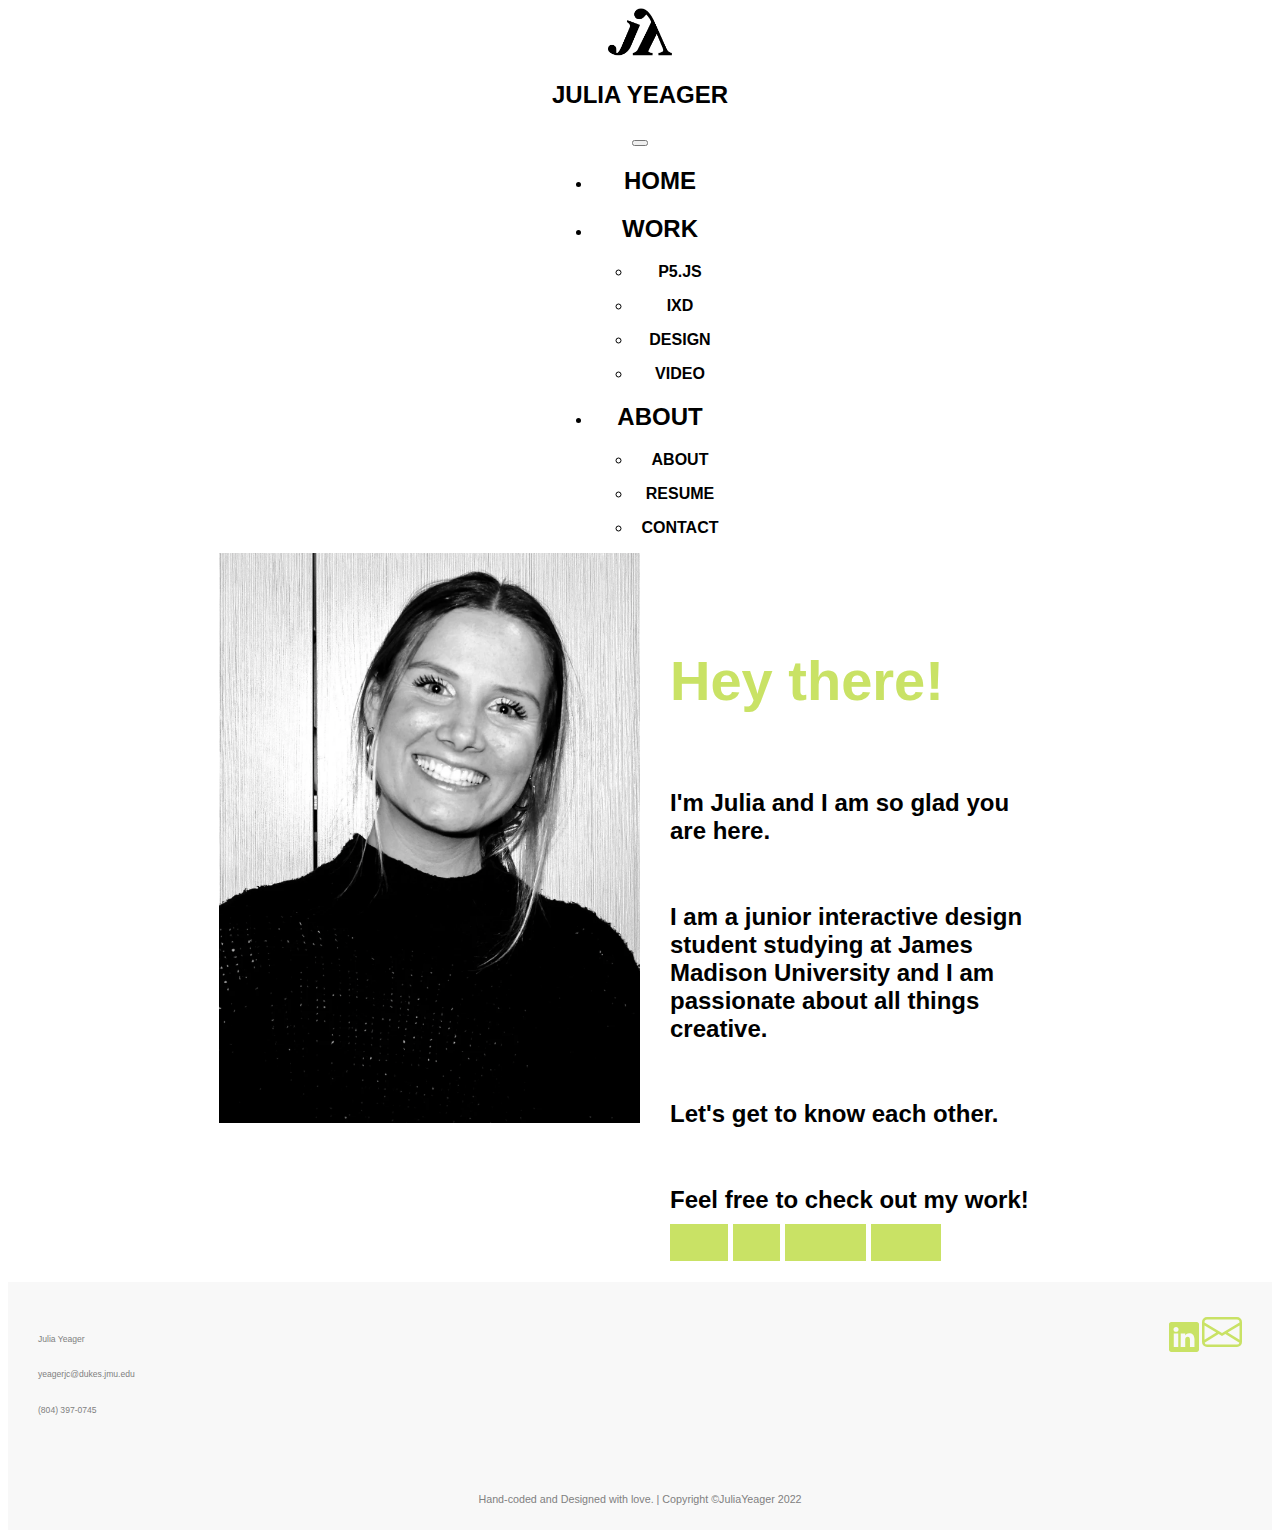
==== index.html @ 5de73576 "Add files via upload" ====
<!DOCTYPE html>
<html lang="en">
<head>
    <meta charset="UTF-8">
  	<meta name="description" content="Description of this web site">
	  <meta name="author" content="Your Name Here">
    <meta name="viewport" content="width=device-width, initial-scale=1.0">
    <title>Julia Yeager Portfolio</title>
    <link href="https://cdn.jsdelivr.net/npm/bootstrap@5.1.3/dist/css/bootstrap.min.css" rel="stylesheet" integrity="sha384-1BmE4kWBq78iYhFldvKuhfTAU6auU8tT94WrHftjDbrCEXSU1oBoqyl2QvZ6jIW3" crossorigin="anonymous">
    <script src="https://cdn.jsdelivr.net/npm/bootstrap@5.1.3/dist/js/bootstrap.bundle.min.js" integrity="sha384-ka7Sk0Gln4gmtz2MlQnikT1wXgYsOg+OMhuP+IlRH9sENBO0LRn5q+8nbTov4+1p" crossorigin="anonymous"></script>
    <link href="stylesheet.css" rel="stylesheet" type="text/css" media="screen">
    <link rel="preconnect" href="https://fonts.googleapis.com"> 
    <link rel="preconnect" href="https://fonts.gstatic.com" crossorigin> 
    <link href="https://fonts.googleapis.com/css2?family=Roboto:ital,wght@0,300;0,400;0,700;1,400&display=swap" rel="stylesheet">

<style>

.container {
    display: grid;
    margin:0 auto;
    max-width: 1500px;
    grid-template-columns:repeat(12, 1fr); 
    }
    
    nav{
        grid-column: 1/13;
        display:flex;
        justify-content: space-around;
        text-align: center;
    }

    aside{
      grid-column: 1/13;
      
    }

    .right{
      grid-column: 1/13;
      text-align: center;
      padding-bottom: 20px;
    }

    footer {
    grid-column: 1/2;
    display: grid;
    grid-template-columns: 1fr 1fr;
    font-size: .8rem;
    line-height: 1.2em;
    padding: 30px;
    background-color: #f8f8f8;
}
.footer1 {
    grid-column: 1/2;
    text-align: left;
}
.footer2 {
    grid-column: 2/3;
    text-align: right;
}
    img{
    max-width: 100%;
    height: auto;


}
  .closing{
  grid-column: 1/13;
  display:flex;
  justify-content:space-around;
  background-color: #f8f8f8;
  }

.btn-primary{
  background-color: hsl(72, 68%, 64%);
  color:white;
  margin-top: 30px;
  margin-right: 5px;
  outline-color: #C9E265;
  padding: 10px;

}
.btn-primary:hover {
  background-color: gray;
  
}
.btn-primary:focus{
  background-color: #C9E265;
}
a:link { 
  text-decoration: none; 
  color: #C9E265;

  }
a:hover, a:focus, a:active { 
  color: #555753;
}
  
 @media only screen and (min-width: 680px){

    .container {
    display: grid;
    margin:0 auto;
    max-width: 1500px;
    grid-template-columns:repeat(12, 1fr); 
    }
    
    nav{
        grid-column: 1/13;
        display:flex;
        justify-content: space-around;
        text-align: center;
    }

    aside{
      grid-column: 3/7;
      
    }

    .right{
      grid-column: 7/11;
      text-align: left;
      padding: 30px;
    }

    footer {
    grid-column: 1/2;
    display: grid;
    grid-template-columns: 1fr 1fr;
    font-size: .8rem;
    line-height: 1.2em;
    padding: 30px;
    background-color: #f8f8f8;
    }
    .footer1 {
        grid-column: 1/2;
        text-align: left;
    }
    .footer2 {
        grid-column: 2/3;
        text-align: right;
    }
        img{
        max-width: 100%;
        height: auto;


    }
      .closing{
      grid-column: 1/13;
      display:flex;
      justify-content:space-around;
      background-color: #f8f8f8;
      }

    .btn-primary{
      background-color: hsl(72, 68%, 64%);
      color:white;
      margin-top: 30px;
      margin-right: 5px;
      outline-color: #C9E265;
      padding: 10px;

    }
    .btn-primary:hover {
      background-color: gray;
      
    }
    .btn-primary:focus{
      background-color: #C9E265;
    }
    a:link { 
      text-decoration: none; 
      color: #C9E265;

    }
    a:hover, a:focus, a:active { 
      color: #555753;
    }
 }
</style>
</head>
<body>

  <div class="container">

  <nav class="navbar sticky-top navbar-expand-lg navbar-light bg-light">
    <div class="container-fluid">
        <img src="images/officiallogo-01.png" alt="logo" width="64" height="50" class="d-inline-block align-text-center"><h2>JULIA YEAGER</h2>
      <button class="navbar-toggler" type="button" data-bs-toggle="collapse" data-bs-target="#navbarSupportedContent" aria-controls="navbarSupportedContent" aria-expanded="false" aria-label="Toggle navigation">
        <span class="navbar-toggler-icon"></span>
      </button>
      <div class="collapse navbar-collapse" id="navbarSupportedContent">
        <ul class="navbar-nav ms-auto mb-2 mb-lg-0">
          <li class="nav-item">
            <a class="nav-link active" aria-current="page" href="index.html"><h2>HOME</h2></a>
          </li>
            <li class="nav-item dropdown">
              <a class="nav-link dropdown-toggle" href="#" id="navbarDropdown" role="button" data-bs-toggle="dropdown" aria-expanded="false">
                <h2>WORK</h2></a>
              <ul class="dropdown-menu" aria-labelledby="navbarDropdown">
                <li><a class="dropdown-item" href="p5js.html"><h3>P5.JS</h3></a></li>
                <li><a class="dropdown-item" href="ixd.html"><h3>IXD</h3></a></li>
                <li><a class="dropdown-item" href="design.html"><h3>DESIGN</h3></a></li>
                <li><a class="dropdown-item" href="video.html"><h3>VIDEO</h3></a></li>
              </ul>
            </li>
          <li class="nav-item dropdown">
            <a class="nav-link dropdown-toggle" href="about.html" id="navbarDropdown2" role="button" data-bs-toggle="dropdown" aria-expanded="false">
              <h2>ABOUT</h2></a>
            <ul class="dropdown-menu" aria-labelledby="navbarDropdown">
              <li><a class="dropdown-item" href="about.html"><h3>ABOUT</h3></a></li>
              <li><a class="dropdown-item" href="resume.html"><h3>RESUME</h3></a></li>
              <li><a class="dropdown-item" href="contact.html"><h3>CONTACT</h3></a></li>
            </ul>
          </li>
        </ul>
      </div>
    </div>
</nav>

<aside>
  <img src="images/juliab&w.png" alt="juliayeager">
</aside>

<div class="right">
  <h1>Hey there!</h1><br>
  <h2>I'm Julia and I am so glad you are here.</h2> <br>
  <h2>I am a junior interactive design student studying at James Madison University and I am passionate about all things creative.</h2><br>
  <h2>Let's get to know each other.</h2><br>
  <h2> Feel free to check out my work!</h2>
  <a class="btn btn-primary" href="p5js.html" role="button">P5JS</a><a class="btn btn-primary" href="ixd.html" role="button">IXD</a><a class="btn btn-primary" href="design.html" role="button">DESIGN</a><a class="btn btn-primary" href="video.html" role="button">VIDEO</a>
</div>


</div>

<footer>
  <div class="footer1"> 
  <h6>Julia Yeager</h6>
  <h6> yeagerjc@dukes.jmu.edu </h6>
  <h6>(804) 397-0745</h6>
  </div>
  <div class="footer2">
    <a href="https://www.linkedin.com/in/julia-yeager"><svg xmlns="http://www.w3.org/2000/svg" width="30" height="30" fill="currentColor" class="bi bi-linkedin" viewBox="0 0 16 16">
      <path d="M0 1.146C0 .513.526 0 1.175 0h13.65C15.474 0 16 .513 16 1.146v13.708c0 .633-.526 1.146-1.175 1.146H1.175C.526 16 0 15.487 0 14.854V1.146zm4.943 12.248V6.169H2.542v7.225h2.401zm-1.2-8.212c.837 0 1.358-.554 1.358-1.248-.015-.709-.52-1.248-1.342-1.248-.822 0-1.359.54-1.359 1.248 0 .694.521 1.248 1.327 1.248h.016zm4.908 8.212V9.359c0-.216.016-.432.08-.586.173-.431.568-.878 1.232-.878.869 0 1.216.662 1.216 1.634v3.865h2.401V9.25c0-2.22-1.184-3.252-2.764-3.252-1.274 0-1.845.7-2.165 1.193v.025h-.016a5.54 5.54 0 0 1 .016-.025V6.169h-2.4c.03.678 0 7.225 0 7.225h2.4z"/>
    </svg></a> 

    <a href = "mailto:yeagerjc@dukes.jmu.edu"><svg xmlns="http://www.w3.org/2000/svg" width="40" height="40" fill="currentColor" class="bi bi-envelope" viewBox="0 0 16 16">
        <path d="M0 4a2 2 0 0 1 2-2h12a2 2 0 0 1 2 2v8a2 2 0 0 1-2 2H2a2 2 0 0 1-2-2V4Zm2-1a1 1 0 0 0-1 1v.217l7 4.2 7-4.2V4a1 1 0 0 0-1-1H2Zm13 2.383-4.708 2.825L15 11.105V5.383Zm-.034 6.876-5.64-3.471L8 9.583l-1.326-.795-5.64 3.47A1 1 0 0 0 2 13h12a1 1 0 0 0 .966-.741ZM1 11.105l4.708-2.897L1 5.383v5.722Z"/>
      </svg></a>
  </div>
</footer>

<div class="closing">
<h6>    Hand-coded and Designed with love.    |  Copyright ©JuliaYeager 2022 </h6>
</div>





</body>


</html>
---- stylesheet.css ----
@charset "UTF-8";

h1{
    font-family: 'helvetica', serif;
    font-weight: 900;
    color: #C9E265;
    font-size: 3.5em;
    padding-top: .5em;
}
h2{
    font-family: 'helvetica', serif;
    font-weight:600;
    color:black;
    font-size: 1.5em;

}
h3{
    font-family: 'helvetica', serif;
    font-weight: 600;
    color: black;
    font-size: 1em;

}
h4{
    font-family: 'helvetica', serif;
    font-weight: 600;
    font-size: .7em;
    color: grey;

}
 h5{
    font-family: 'helvetica', serif;
    font-weight: 300;
    font-size: 1em;
    color: white;
    

 }

 h6{
    font-family: 'helvetica', serif;
    font-weight: 500;
    color: gray;

 }


p{
    font-family: 'helvetica', serif;
    font-weight: 400;
    font-size: .95em;
    font-style: normal;
    color: black;
}

img{
    max-width: 100%;
    height: auto;
}

video{
    max-width: 100%;
    height: auto;  
}
object{
    align-items: center;
  
}
.iframe{
    max-width: 100%;
    height: auto;
}
        
.text-decoration-none{
  color: #C9E265;
}

.btn-primary{
    background-color: hsl(72, 68%, 64%);
    color:white;
    margin-top: 30px;
    margin-right: 5px;
    outline-color: #C9E265;
    padding: 10px;
    font-family:'helvetica', serif;
  
  }
  .btn-primary:hover {
    background-color: gray;
    
  }
  .btn-primary:focus{
    background-color: #C9E265;
  }
  a:link { 
    text-decoration: none; 
    color: #C9E265;
  
    }
  a:hover, a:focus, a:active { 
    color: #555753;
    
  }
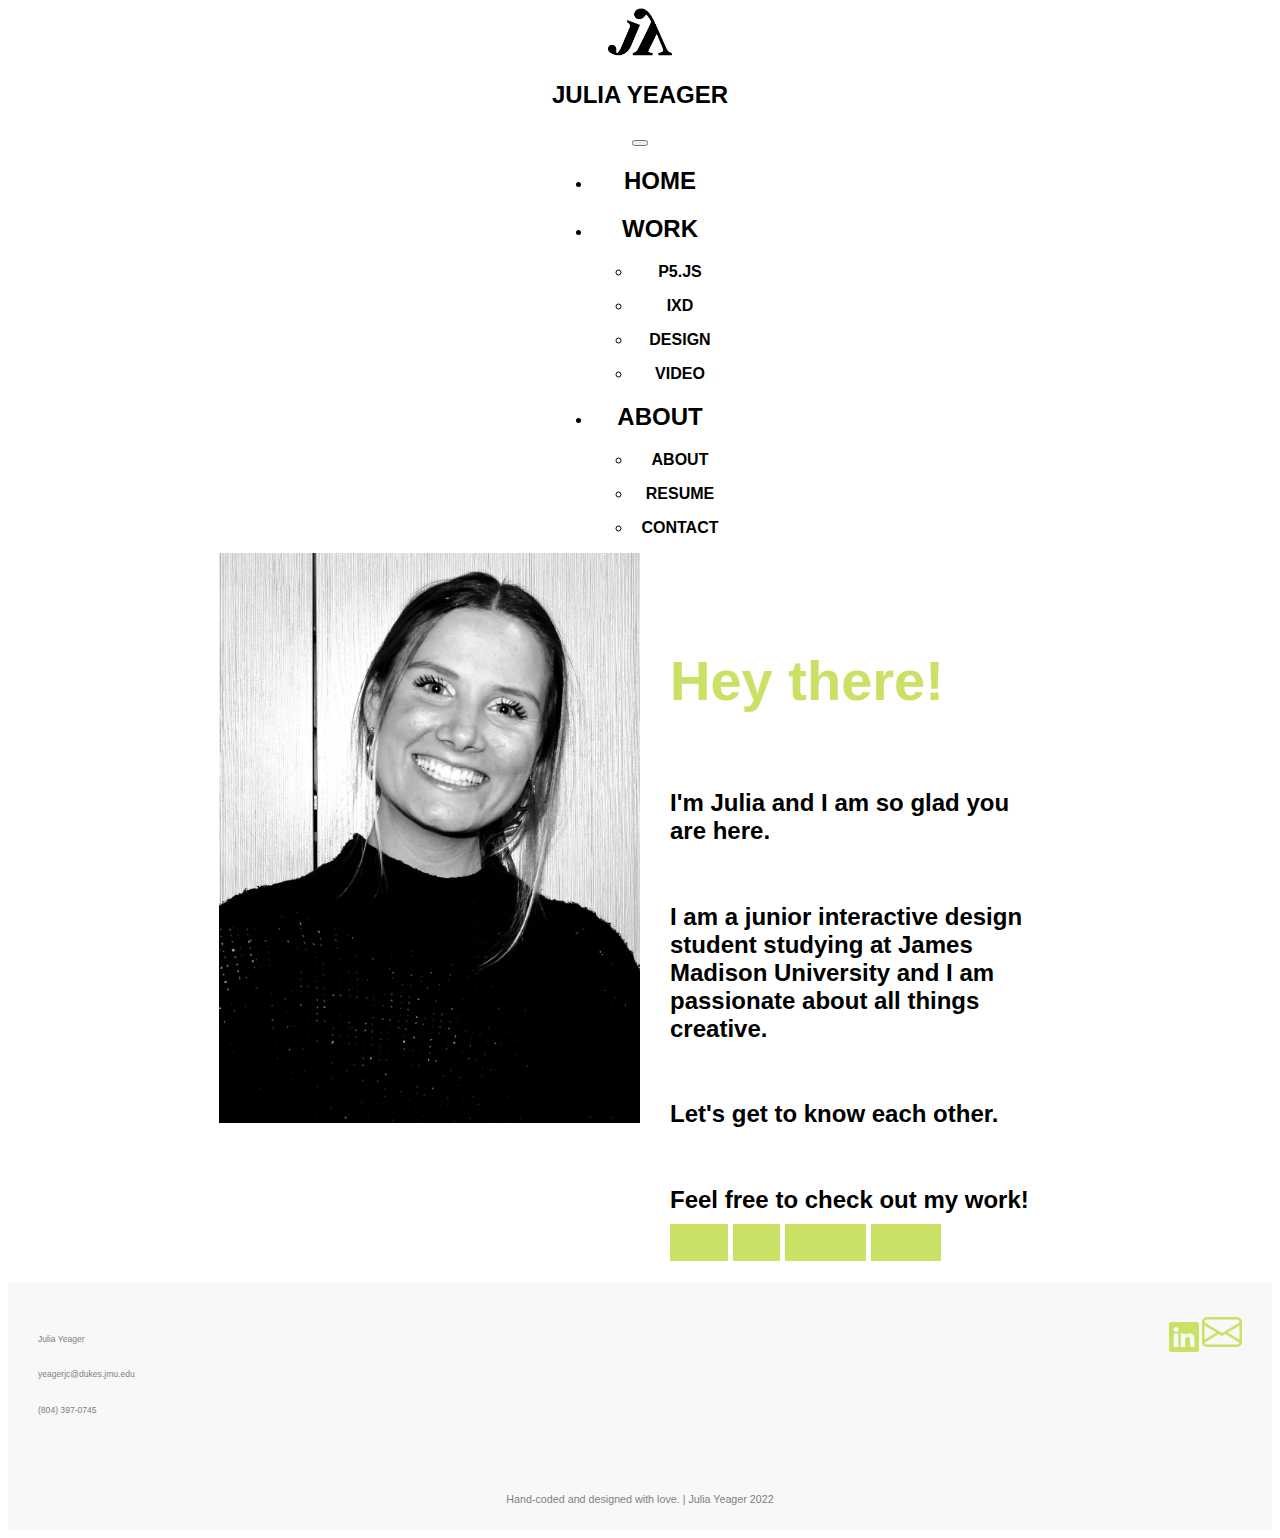
==== commit 5a443a03: "Update index.html" ====
--- a/index.html
+++ b/index.html
@@ -252,7 +252,7 @@
 </footer>
 
 <div class="closing">
-<h6>    Hand-coded and Designed with love.    |  Copyright ©JuliaYeager 2022 </h6>
+<h6>    Hand-coded and designed with love.    |  Julia Yeager 2022 </h6>
 </div>
 
 
@@ -262,4 +262,4 @@
 </body>
 
 
-</html>+</html>
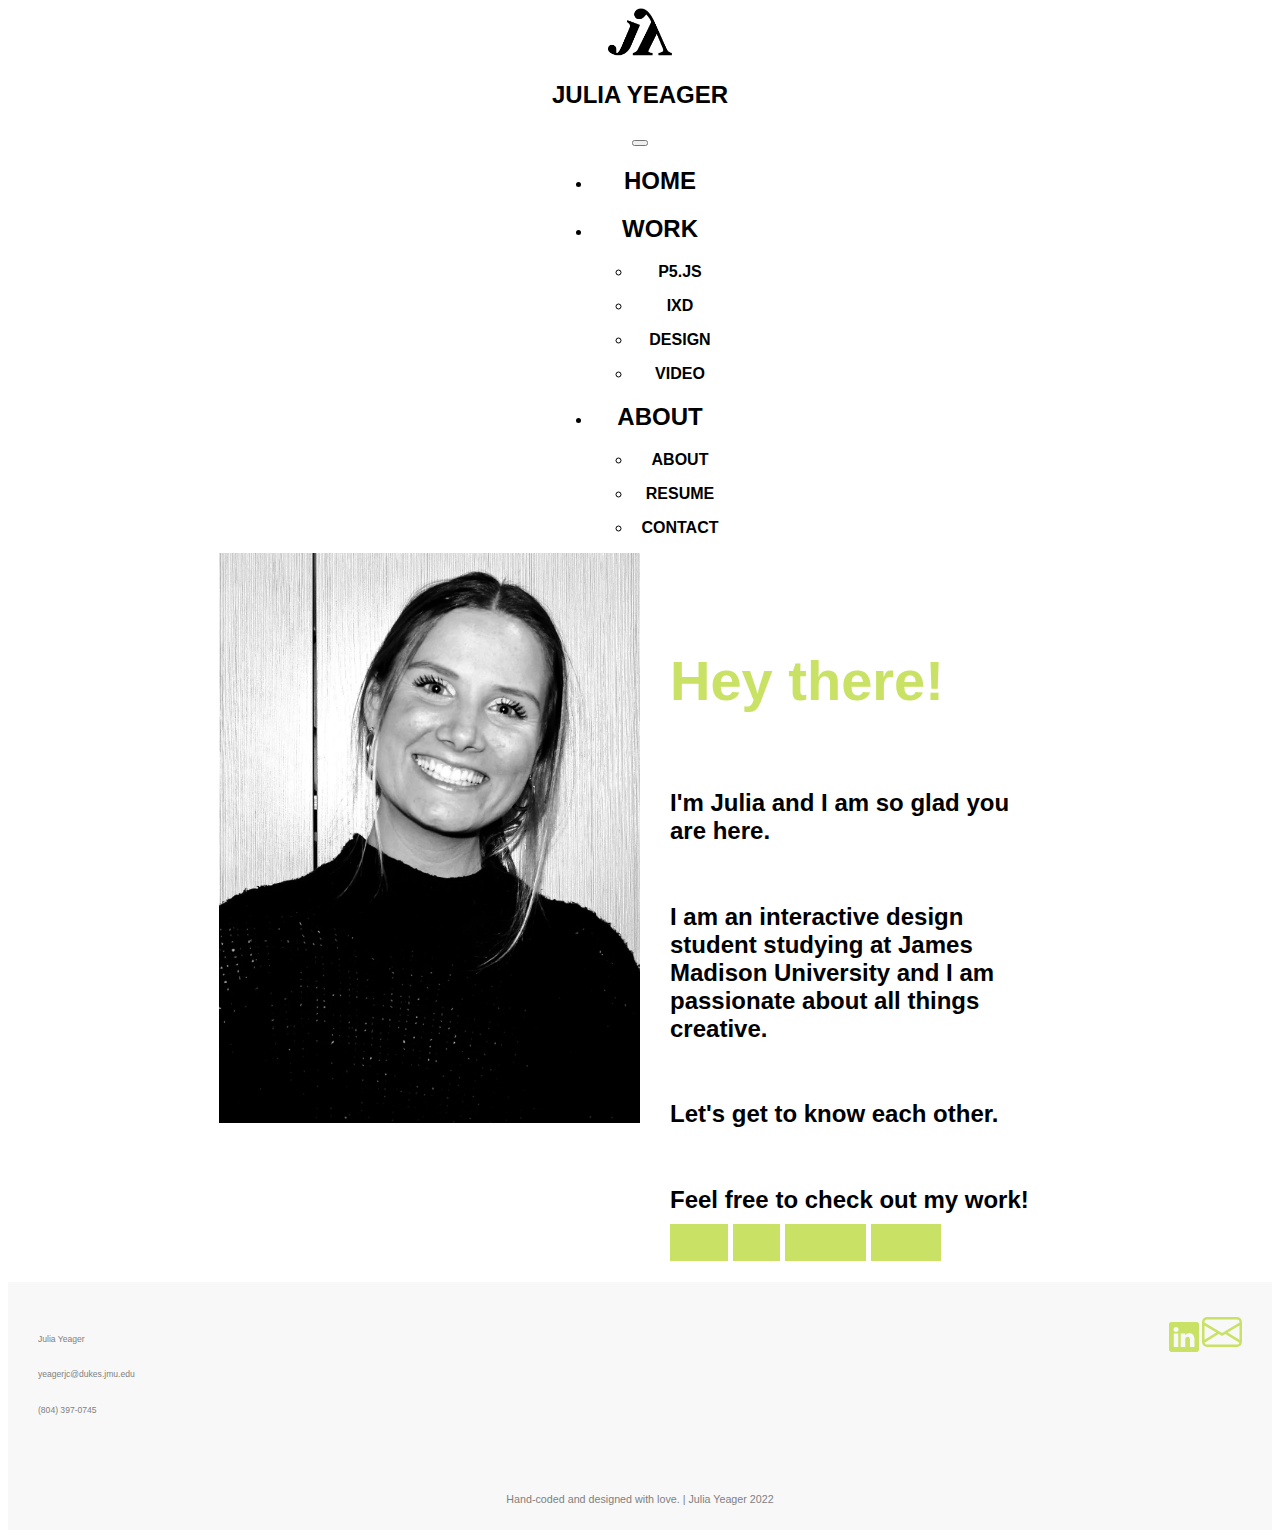
==== commit 8e319900: "Update index.html" ====
--- a/index.html
+++ b/index.html
@@ -225,7 +225,7 @@
 <div class="right">
   <h1>Hey there!</h1><br>
   <h2>I'm Julia and I am so glad you are here.</h2> <br>
-  <h2>I am a junior interactive design student studying at James Madison University and I am passionate about all things creative.</h2><br>
+  <h2>I am an interactive design student studying at James Madison University and I am passionate about all things creative.</h2><br>
   <h2>Let's get to know each other.</h2><br>
   <h2> Feel free to check out my work!</h2>
   <a class="btn btn-primary" href="p5js.html" role="button">P5JS</a><a class="btn btn-primary" href="ixd.html" role="button">IXD</a><a class="btn btn-primary" href="design.html" role="button">DESIGN</a><a class="btn btn-primary" href="video.html" role="button">VIDEO</a>
